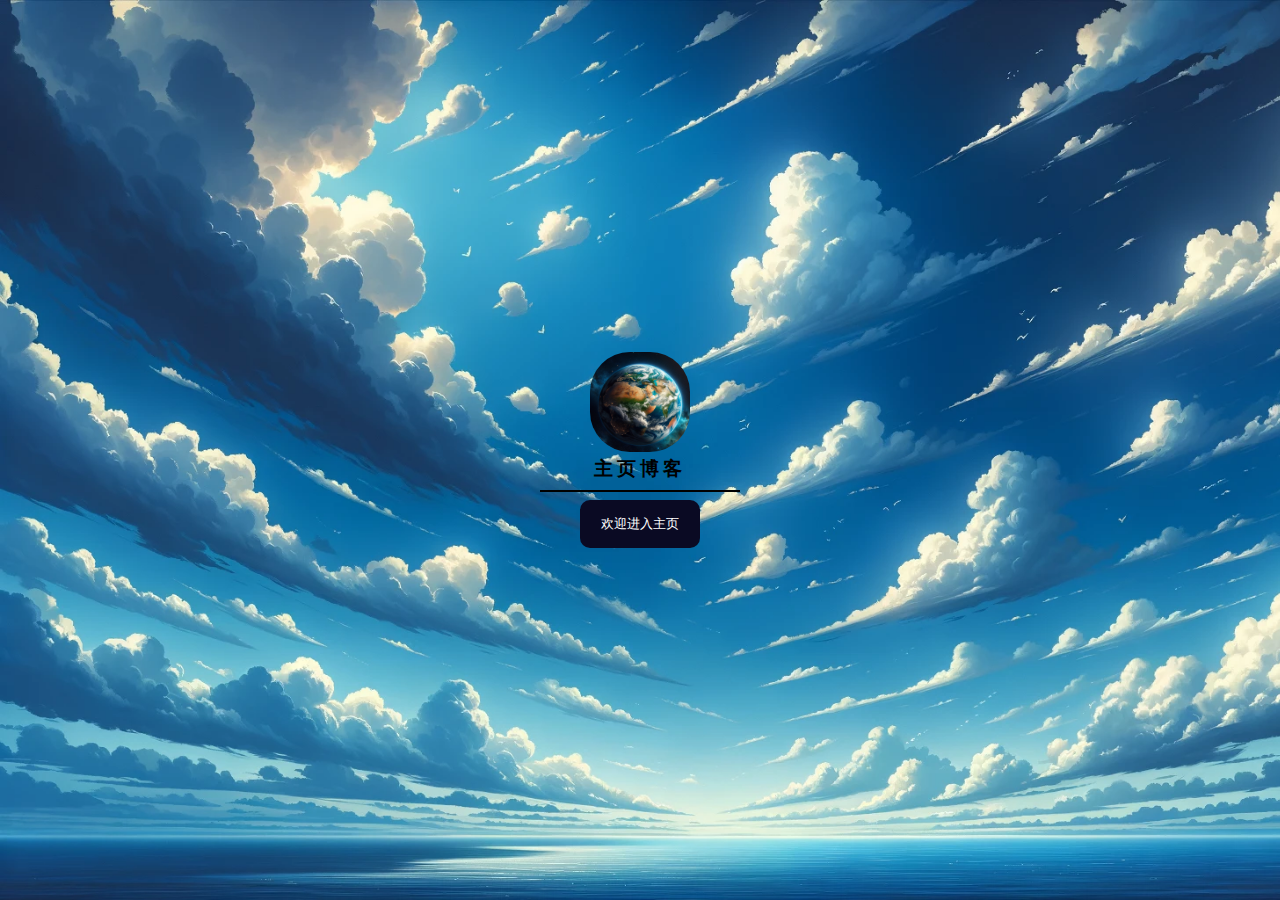
==== web/index.html @ 3faaea05 "我写的静态网站" ====
<!DOCTYPE html>
<html>
    <head>
        <meta charset="utf-8">
        <title>我的主页</title>
        <!-- 添加网站的标志 -->
        <link rel="icon" href="./images/mountain-8168060_1280.ico" type="image/x-icon" />
        <!-- 引用外部css文件 -->
        <link rel="stylesheet" type="text/css" href="./css/style.css"/>
        
    </head>
    <body>
      <div class="index_body_div">
        <img src="./images/earth .webp" alt="我的头像"/>
        <h3>主页博客</h3>
        <!-- 这个是一个横条 -->
        <hr>
        <a href="./html/main.html">
            <button class="w_button">欢迎进入主页</button>
        </a>
      </div>
    </body>
</html>
---- web/css/style.css ----
/* 把图片作为背景墙 */
body{
    background-image: url(../images/yun.webp);
    background-repeat: no-repeat;
    background-attachment: fixed;
    background-size: cover;
    /* 下面代码是为了*/
    display: grid;
    place-items: center; /* 水平和垂直居中 */
    min-height: 100vh;
    margin: 0;
}
.index_body_div{
    text-align: center;   
}
.index_body_div img{
    border-radius: 40px;
    width: 100px;
    height: 100px;
    
}
.index_body_div h3{
    margin: 0px;
    font-size:longer;
    letter-spacing: 4px; /* 增加汉字间的间距为2px */
}
.index_body_div hr{
   /* 移除默认边框 */
    border:none;
    /* 设置高度 */
    height: 1.5px;
    width: 200px;
    background-color: black;
}
.w_button{
    
    
    background-color:#0a0a23;
    color: #fff;
    border:none; 
    border-radius:10px;  
    padding:15px;
    min-height:30px; 
    min-width: 120px;
}
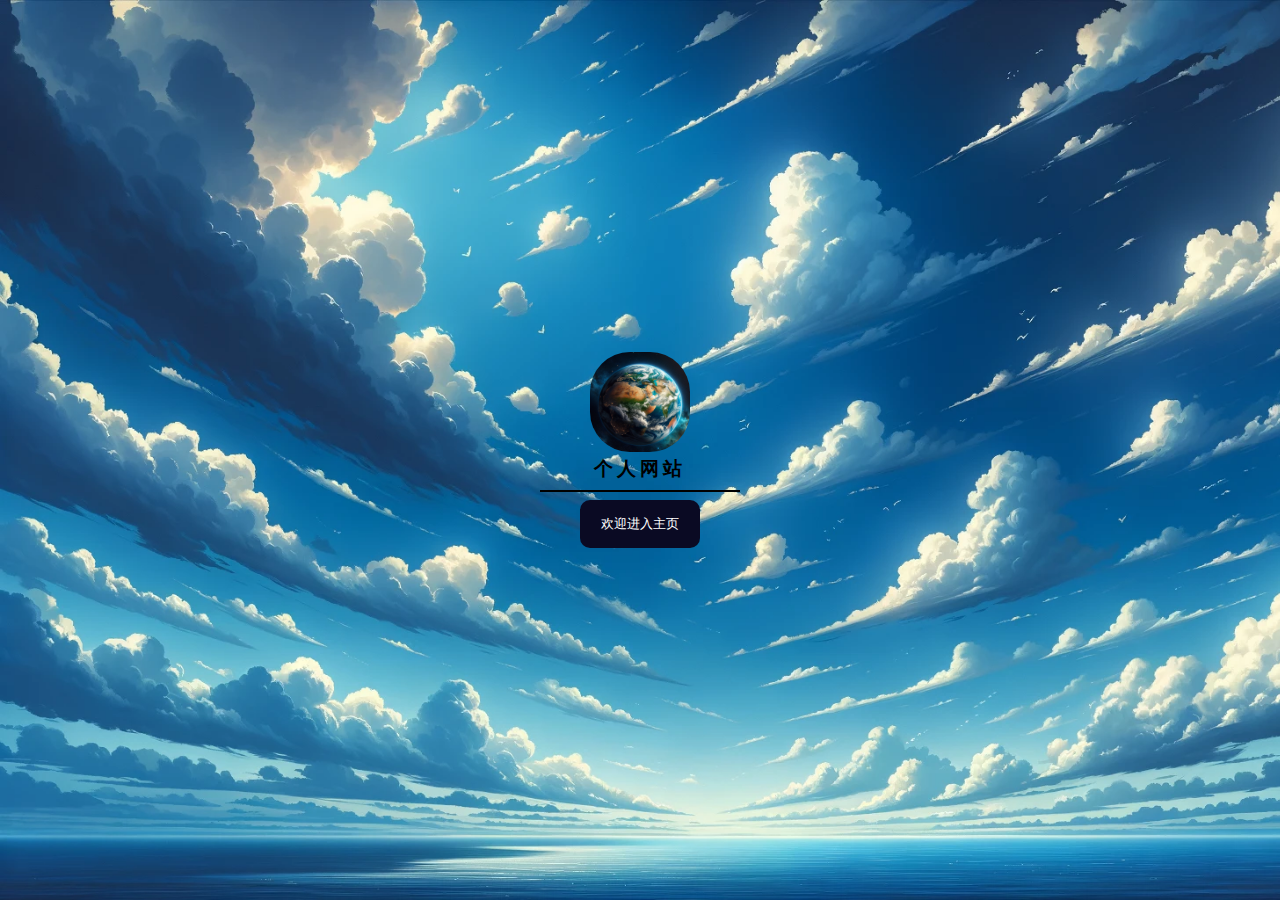
==== commit cb8cc115: "写好的页面，但是不是很好" ====
--- a/web/index.html
+++ b/web/index.html
@@ -12,7 +12,7 @@
     <body>
       <div class="index_body_div">
         <img src="./images/earth .webp" alt="我的头像"/>
-        <h3>主页博客</h3>
+        <h3>个人网站</h3>
         <!-- 这个是一个横条 -->
         <hr>
         <a href="./html/main.html">
--- a/web/css/style.css
+++ b/web/css/style.css
@@ -33,8 +33,6 @@
     background-color: black;
 }
 .w_button{
-    
-    
     background-color:#0a0a23;
     color: #fff;
     border:none; 
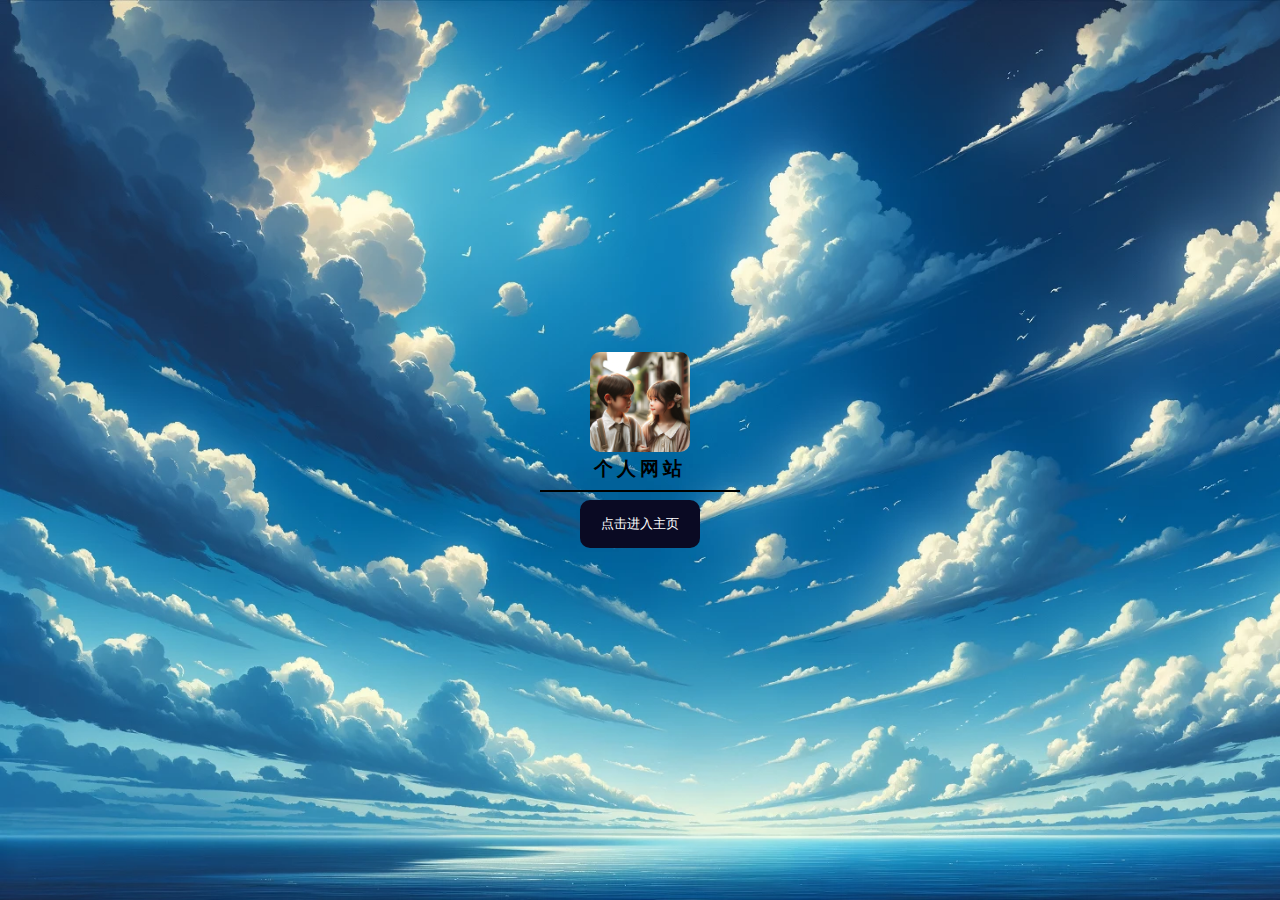
==== commit 7ce8cce1: "对细节进行进一步修改" ====
--- a/web/index.html
+++ b/web/index.html
@@ -11,12 +11,12 @@
     </head>
     <body>
       <div class="index_body_div">
-        <img src="./images/earth .webp" alt="我的头像"/>
+        <img src="./images/wangyuhu.webp" alt="我的头像"/>
         <h3>个人网站</h3>
         <!-- 这个是一个横条 -->
         <hr>
         <a href="./html/main.html">
-            <button class="w_button">欢迎进入主页</button>
+            <button class="w_button">点击进入主页</button>
         </a>
       </div>
     </body>
--- a/web/css/style.css
+++ b/web/css/style.css
@@ -14,7 +14,7 @@
     text-align: center;   
 }
 .index_body_div img{
-    border-radius: 40px;
+    border-radius: 10px;
     width: 100px;
     height: 100px;
     
